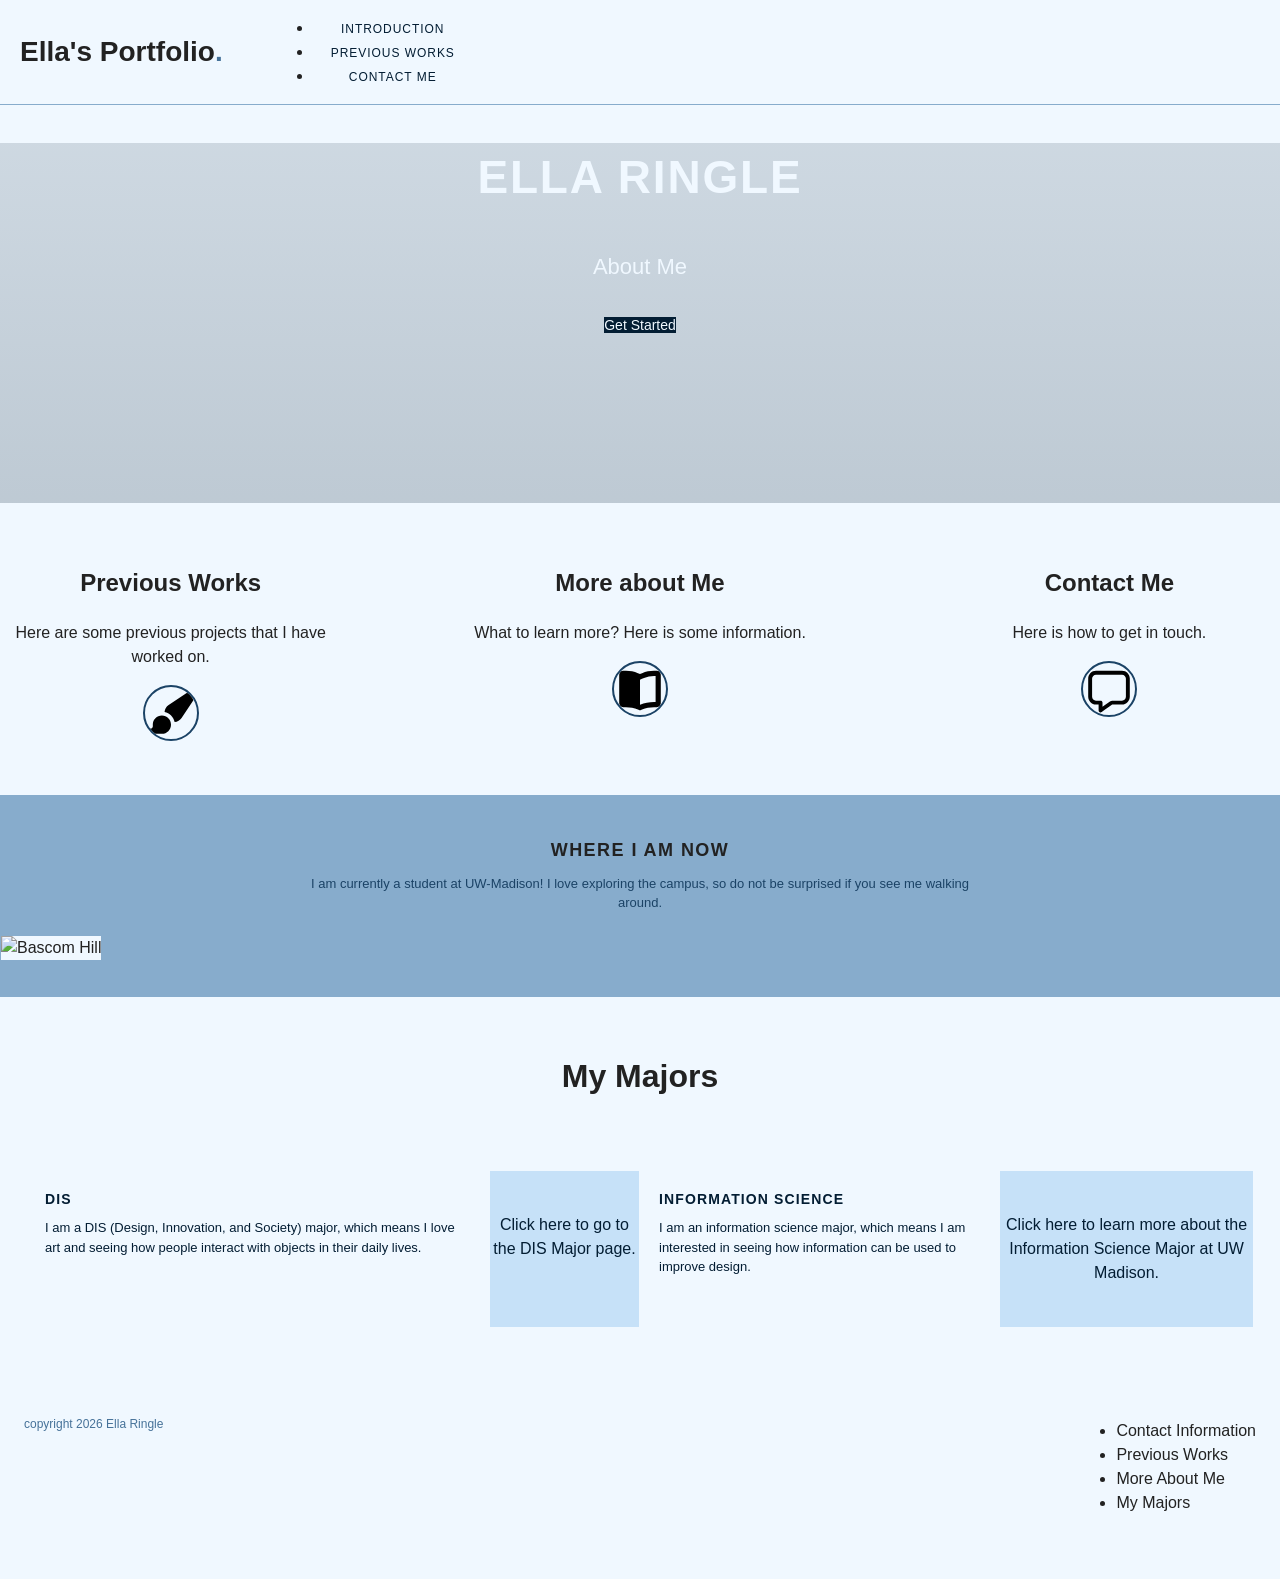
==== lis351-web/index.html @ 3f2c75fa "Add files via upload" ====
<!-- =========================================================
STEP 1: Add the required HTML5 skeleton
========================================================= -->
<!DOCTYPE html>
<html lang="en">
  <head>
    <meta charset="UTF-8">
    <meta name="viewport" content="width=device-width, initial-scale=1.0">
    <link rel="stylesheet" href="stylesheet.css">
    <title>Ella's Portfolio</title>
  </head>

  <body>
    <!-- =========================================================
    STEP 2: Build the “top area” (site name + navigation) using simple HTML
    ========================================================= -->
    <header class="site-header"><span class="header-inner">
        <h2 class="brand">Ella's Portfolio<span class="dot">.</span></h2>

        
        <nav class ="site-nav"><span class="a"><span class="right">
            <ul>
                <li><a href="#">Introduction</a></li>
                <li><a href="#">Previous Works</a></li>
                <li><a href="#">Contact Me</a></li>
            </ul>
        </span></span></nav>
    </span></header>


    <!-- =========================================================
    STEP 3: Hero section + “Get Started button” as a link
    ========================================================= -->
   <main> 
         <section class="hero">
            <div class="hero-content">
                <h1 class="hero-h1">Ella Ringle</h1>
                <p class ="hero-subhead">About Me </p>
                <a href="#" class ="btn"><span class="btn-dark">Get Started</span></a>
            </div>
           <!-- <img src="images/Orchids.png" alt="Hand Drawn Orchids">-->
        </section>
        

        <!-- =========================================================
        STEP 4: Features section (3 blocks) + featured content section
        ========================================================= -->
        <section class ="features"> <span class="features-grid">
           <span class="feature">
                <h2>Previous Works</h2>
                <p> Here are some previous projects that I have worked on.</p>
                <img src="images/paintbrush-solid-full.svg" alt="paintbush" class="icon">
            </span>

            <span class="feature">
                <h2>More about Me</h2>
                <p>What to learn more? Here is some information.</p>
                <img src="images/book-open-solid-full.svg" alt="open book" class="icon">
            </span>

            <span class="feature">
                <h2>Contact Me</h2>
                <p>Here is how to get in touch.</p>
                <img src="images/message-regular-full.svg" alt="message icon" class="icon">
            </span>
        </span>
        </section>
        <section class="featured">
            <h2 class="section-title">Where I am Now</h2>
            <p class="section-lede">I am currently a student at UW-Madison! I love exploring the campus, so do not be surprised if you see me walking around. </p>
            <img src="images/BascomHill.jpg" alt="Bascom Hill" class="media">
        </section>

        <!-- =========================================================
        STEP 5: Two secondary content blocks + CTA section 
        ========================================================= -->
        <h1 class="secondary">My Majors</h1>
        <section class="secondary-grid">
            <div class="card">
                <span class = "card-text">
                    <h3 class = "h3">DIS</h3>
                    <p class ="p">I am a DIS (Design, Innovation, and Society) major, which means I love art and seeing how people interact with objects in their daily lives.</p>
                </span>
                <a href="https://guide.wisc.edu/undergraduate/human-ecology/design-studies/design-innovation-society-bs" class = "cta"><span class = "cta-inner">Click here to go to the DIS Major page.</span></a>
            </div>
            <div class="card">
                <span class = "card-text">
                    <h3 class = "h3">Information Science</h3>
                    <p class ="p">I am an information science major, which means I am interested in seeing how information can be used to improve design.</p>
                </span>
                <a href="https://ischool.wisc.edu/programs/information-science-major/" class = "cta"><span class ="cta-inner">Click here to learn more about the Information Science Major at UW Madison.</span></a>
            </div>
        </section>

    </main>

    <!-- =========================================================
    STEP 6: Footer 
    ========================================================= -->

    <footer class ="site-footer">
        <span class="footer-inner">
        <p class="footer-left"><span class="a">copyright 2026 Ella Ringle</span></p>
        <ul class="footer-cols"> <span class="a">
            <li><a href="#">Contact Information</a></li>
            <li><a href="#">Previous Works</a></li>
            <li><a href="#">More About Me</a></li>
            <li><a href="#">My Majors</a></li>
        </span></ul>
        </span>
    </footer>

  </body>
</html>
---- lis351-web/stylesheet.css ----
/* a4stylesheet.css
   A4: Intro CSS Fill-in Template
   Instructions: rename this file to styles.css and complete each TODO block.
*/





/* ===== Base styles (mostly done) ===== */
* { box-sizing: border-box; }

body {
  margin: 0;
  font-family: Arial, Helvetica, sans-serif;
  line-height: 1.5;
  color: #222;
  background: #F0F8FF;
}

a { color: inherit; text-decoration: none; }
a:hover { text-decoration: underline; }

.container {
  width: min(1000px, 92%);
  margin: 0 auto;
}

/* ===== Header ===== */
.site-header {
  border-bottom: 1px solid #87ACCC;
  background: #F0F8FF;
}

.header-inner {
  display: flex;
  align-items: center;
  text-align: center;
  gap: 50px;
  /* TODO A (Flexbox):
     Make the brand appear on the left and the navigation on the right.
     Requirements:
       - Use flexbox
       - Center items vertically
       - Put space between left and right
  */
}

.brand {
  font-size: 28px;
  font-weight: 700;
  padding-left: 20px;
}

.brand .dot {
  /* TODO B (Color):
     Make the dot a light blue accent color (choose a readable blue).
  */
  color: #467299
}

.site-nav a {
  margin-left: 18px;
  text-transform: uppercase;
  font-size: 12px;
  letter-spacing: 0.08em;
  color: #031D33;
  
}






/* ===== Hero ===== */
.hero {
  background-image: linear-gradient(#031d3325, #031d3336), url("Orchids.png");
  min-height: 360px;
  max-width:100%;
  height: auto;
  background-position: center;
  background-repeat: no-repeat;
  background-size: cover;
  position: relative;
  

  /* TODO C (Background image hero):
     Turn this into a hero banner with a background image.
     Requirements:
       - Use a background image URL (use the one below)
       - Make it cover the area and center it
       - Add a light overlay so text is readable (hint: use a linear-gradient + image)
       - Set a minimum height (e.g., 360px)
  */
  /* My image:
     https://images.unsplash.com/photo-1469474968028-56623f02e42e?auto=format&fit=crop&w=1600&q=60
  */  

}

.hero-content {
  /* TODO D (Center content):
     Center the hero text horizontally.
     Add vertical padding so it doesn't feel cramped.
  */
  text-align: center;

}

.hero h1 {
  color:#F0F8FF;
  font-size: 46px;
  text-transform: uppercase;
  letter-spacing: 0.04em;
  
  /* TODO E (Typography):
     Make the headline large and uppercase.
     (e.g., font-size around 42–48px, text-transform uppercase)
  */
}

.hero-subhead {
  /* TODO F (Typography):
     Make this slightly smaller than h1 and a softer color.
     (e.g., font-size ~20–24px; color #555)
  */
  font-size: 22px;
  color: #F0F8FF;
  margin: 8px 0 22px;
}






/* ===== Buttons ===== */
.btn {
  display: inline-block;
  padding: 10px 18px;
  border-radius: 3px;
  font-size: 14px;
}

.btn-dark {
  background: #031D33;
  color: #F0F8FF;
  /* TODO G (Button styling):
     Make this a dark filled button with white text.
     (e.g., background #333; color #fff)
  */
}

.btn-outline {
  /* TODO H (Button styling):
     Make this an outlined button with a blue border and matching text.
     (e.g., border: 2px solid ...; color: ...; background: transparent)
  */
  border: 2px solid;
  color: #031D33;
  background: #F0F8FF;
}

/* ===== Features (3 columns) ===== */
.features {
  padding: 42px 0;
}

.features-grid {
  /* TODO I (Layout):
     Arrange the three feature blocks in a row (desktop).
     Requirements:
       - Use flexbox
       - Add a gap between items (e.g., 26px)
  */
  display: flex;
  gap: 10%;
  margin:auto;
}

.feature {
  /* TODO J (Sizing / alignment):
     Make each feature take equal width and center its text.
  */
  flex: 1;              
  min-width: 0; 
  text-align: center;


}

.icon {
  width: 56px;
  height: 56px;
  border: 2px solid #1B4366;
  border-radius: 999px;
  display: grid;
  place-items: center;
  margin: 0 auto 12px;
  color: #467299;
  font-size: 22px;
}

/* ===== Featured content ===== */
.featured {
  padding: 42px 0 36px;
  background: #87ACCC;
}

.section-title {
  text-align: center;
  margin: 0;
  font-size: 18px;
  letter-spacing: 0.08em;
  text-transform: uppercase;
}

.section-lede {
  text-align: center;
  max-width: 680px;
  margin: 10px auto 22px;
  color: #1B4366;
  font-size: 13px;
}

.media {
  background: #F0F8FF;
  border: 1px solid #87ACCC;
  height: 260px;
  justify-content: center;
  place-items: center;
  max-width:100%;
  height:auto;
  max-height: 750px;
}






/* ===== Secondary content (2 cards) ===== */
.secondary {
  padding: 34px 0 44px;
  text-align: center;
}

.secondary-grid {
  /* TODO K (Layout):
     Put the two cards next to each other on desktop.
     Requirements:
       - Use flexbox
       - Add a gap (e.g., 26px)
  */
  display: flex;
  margin: 26px;
}

.card {
  /* TODO L (Card styling):
     Give each card a border and make it take equal width.
     (Hint: flex: 1; border: 1px solid #eee)
  */
  display: flex;
  flex: 1;
  border: 1px solid;
  color: #F0F8FF;
  grid-template-columns: 1fr 1fr;
}

.card-text {
  padding: 18px;
}

.card-text h3 {
  margin: 0 0 8px;
  font-size: 14px;
  text-transform: uppercase;
  letter-spacing: 0.08em;
  color:#031D33
}

.card-text p {
  margin: 0 0 14px;
  color: #031D33;
  font-size: 13px;
}

.card-image {
  min-height: 160px;
  /* TODO M (Image block):
     Make the card image behave like a background image:
       - cover
       - centered
  */
  background-size: cover;
  background-position: center;
}

/* Optional images (already provided) */
.img-a {
  background-image: url("https://images.unsplash.com/photo-1469474968028-56623f02e42e?auto=format&fit=crop&w=800&q=60");
}
.img-b {
  background-image: url("https://images.unsplash.com/photo-1451187580459-43490279c0fa?auto=format&fit=crop&w=800&q=60");
}

/* ===== CTA ===== */
.cta {
  background: #c6e1f8;
  padding: 42px 0;
  text-align: center;
}

.cta-inner {
  /* TODO N (Center CTA):
     Center the CTA text and button.
  */
  text-align: center;
  align-items: center;
  color: #031D33
}





/* ===== Footer ===== */
.site-footer {
  background: #F0F8FF;
  border-top: 1px solid #F0F8FF;
  padding: 24px 0;
}

.footer-inner {
  /* TODO O (Footer layout):
     Arrange footer-left on the left and footer link columns on the right.
     Requirements:
       - Use flexbox
       - Add a gap (e.g., 24px)
       - Space items out (left/right)
  */
  display: flex;
  padding: 24px;
  justify-content: space-between;
}

.footer-left {
  max-width: 360px;
  color: #467299;
  font-size: 12px;
}

.footer-left a { color: #1B4366; }

.footer-cols {
  display: flex;
  gap: 28px;
}

.footer-col h4 {
  margin: 0 0 8px;
  font-size: 12px;
  text-transform: uppercase;
  letter-spacing: 0.08em;
}

.footer-col a {
  display: block;
  font-size: 12px;
  color: #1B4366;
  margin: 6px 0;
}
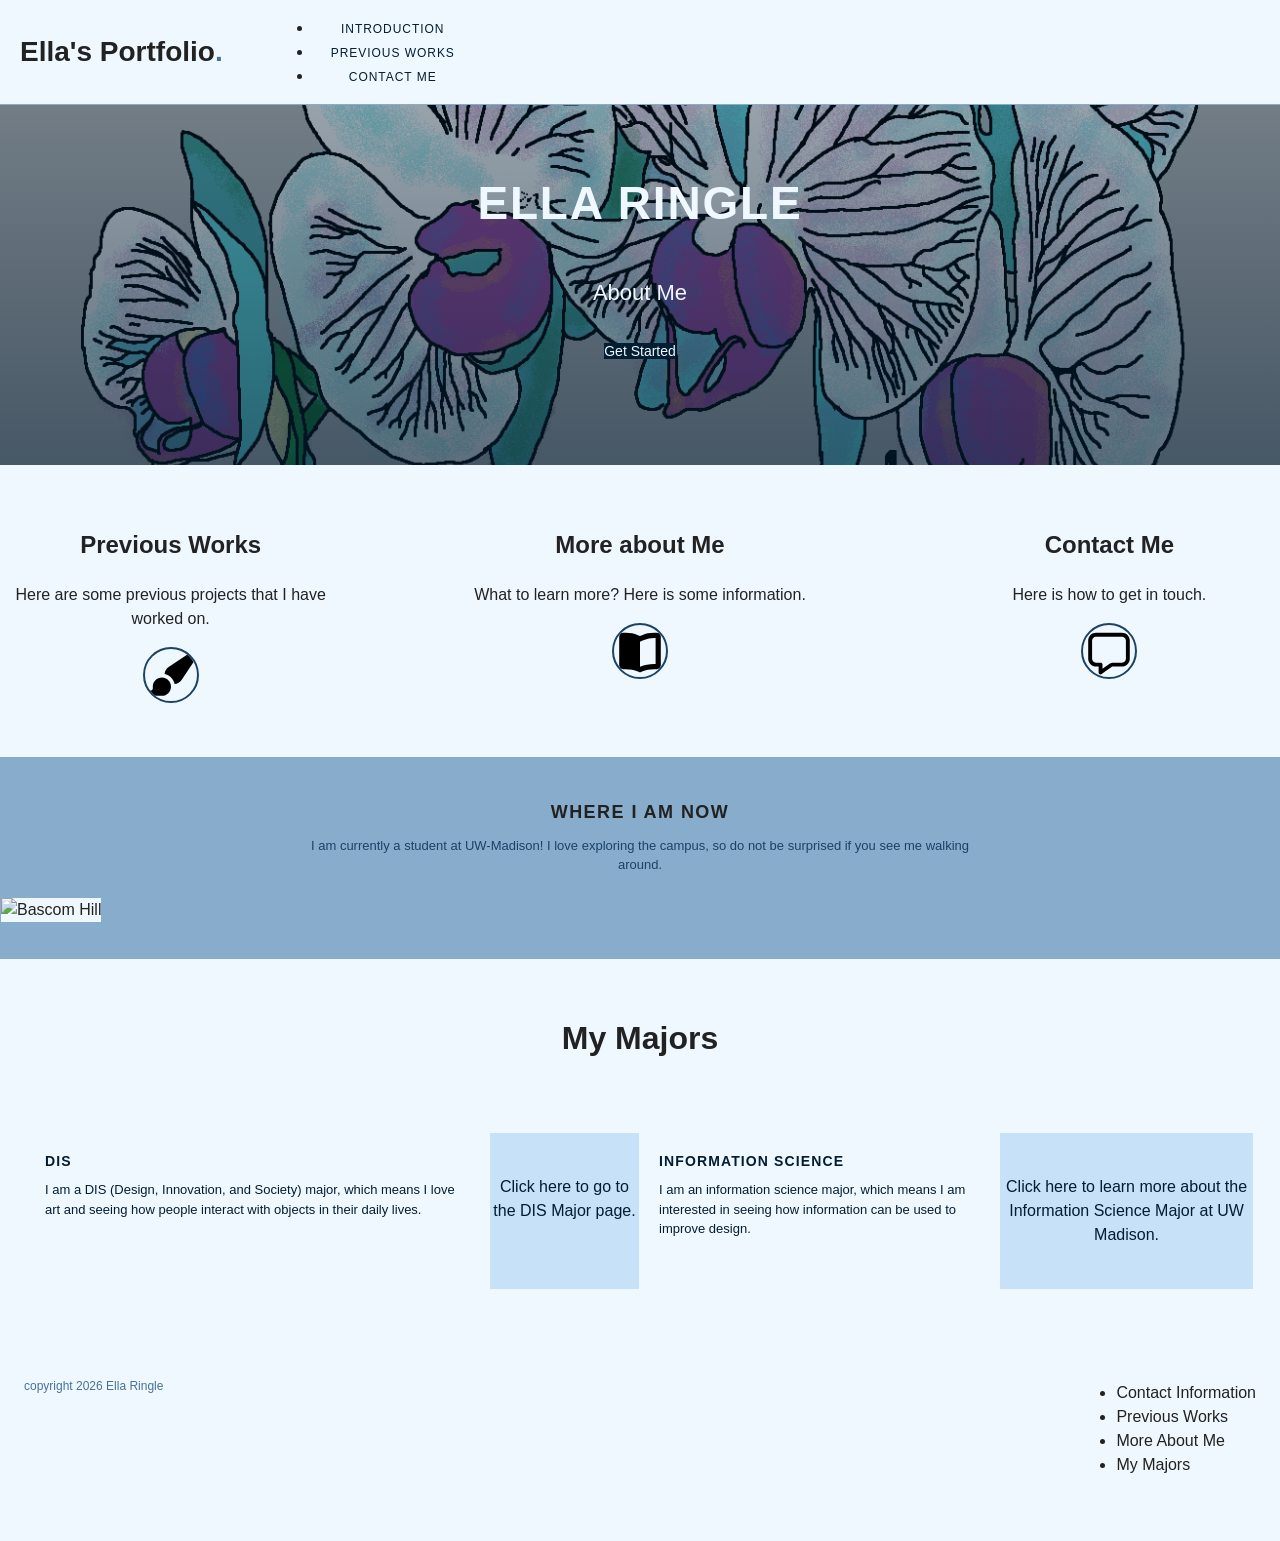
==== commit 5aa58785: "Update index.html" ====
--- a/lis351-web/stylesheet.css
+++ b/lis351-web/stylesheet.css
@@ -75,7 +75,7 @@
 
 /* ===== Hero ===== */
 .hero {
-  background-image: linear-gradient(#031d3325, #031d3336), url("Orchids.png");
+  background-image: linear-gradient(#031d3369, #031d33a4), url("images/Orchids.png");
   min-height: 360px;
   max-width:100%;
   height: auto;
@@ -105,7 +105,7 @@
      Add vertical padding so it doesn't feel cramped.
   */
   text-align: center;
-
+  padding-top: 26px;
 }
 
 .hero h1 {
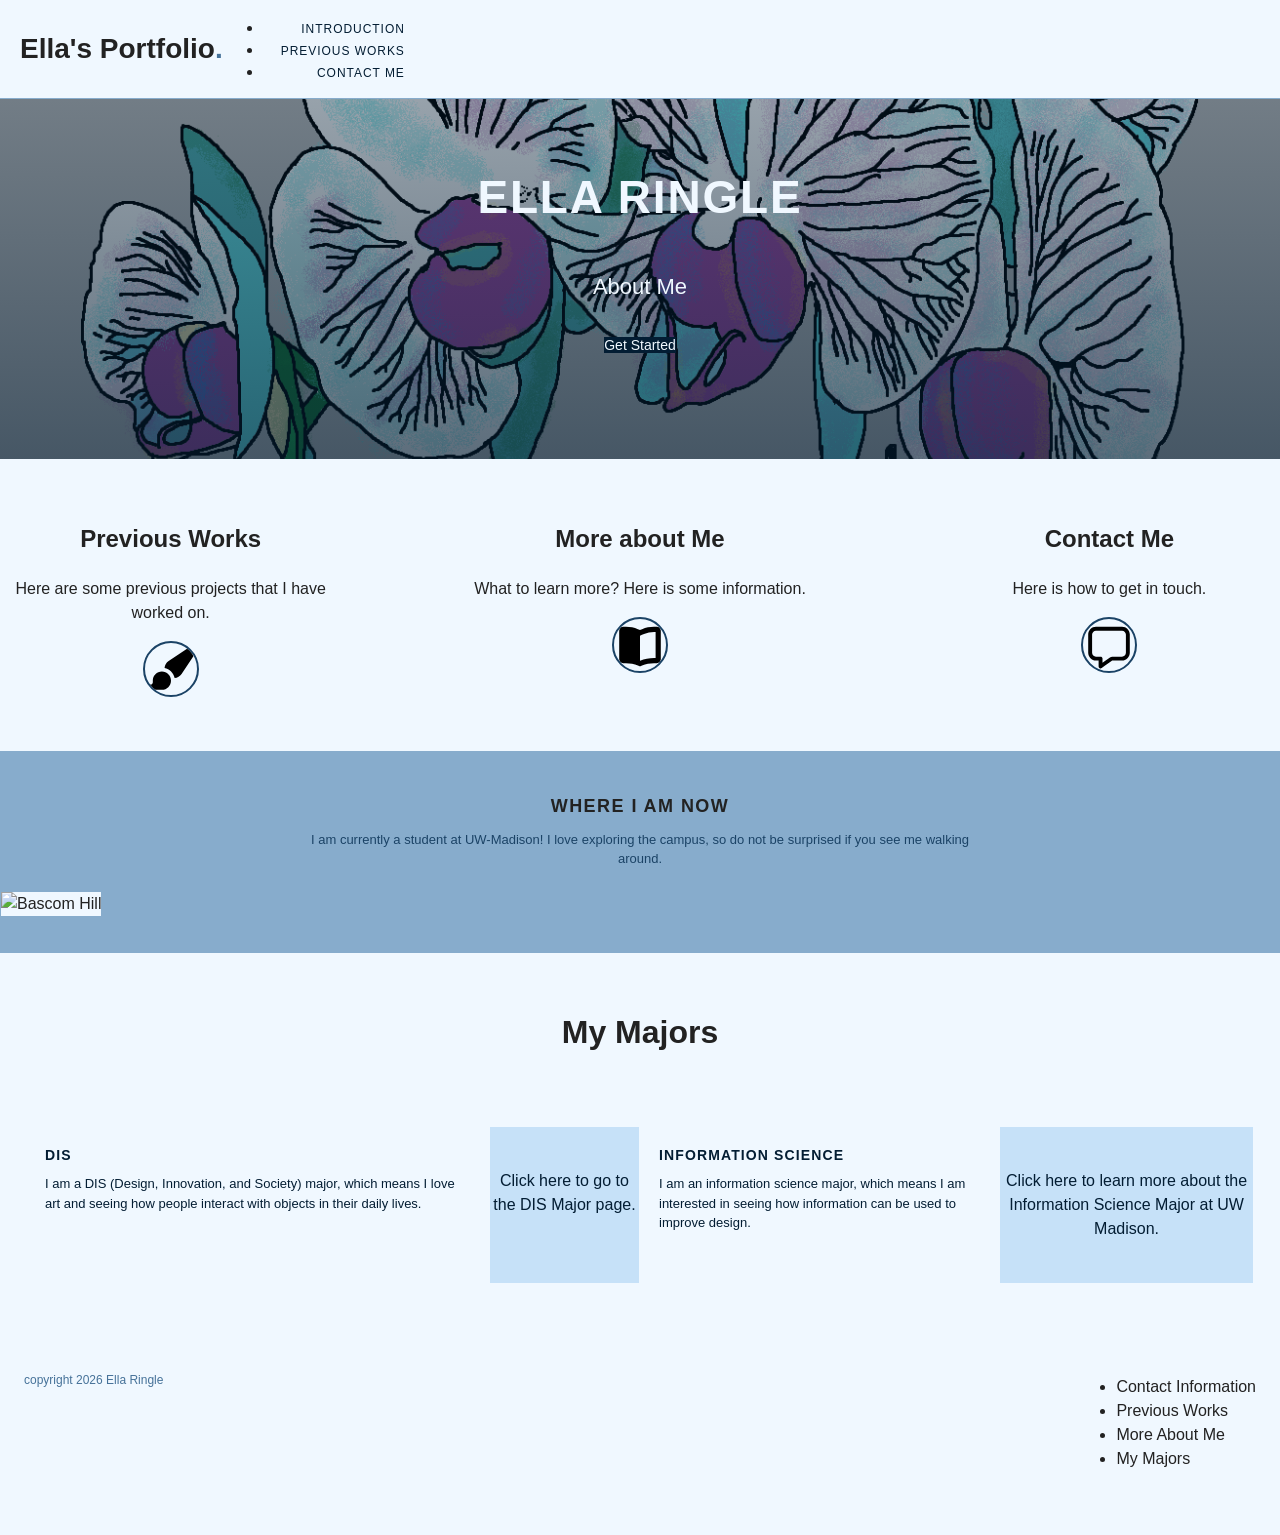
==== commit 1bdbff91: "Hero fixed" ====
--- a/lis351-web/index.html
+++ b/lis351-web/index.html
@@ -18,13 +18,13 @@
         <h2 class="brand">Ella's Portfolio<span class="dot">.</span></h2>
 
         
-        <nav class ="site-nav"><span class="a"><span class="right">
+        <nav class ="site-nav"><span class="a">
             <ul>
                 <li><a href="#">Introduction</a></li>
                 <li><a href="#">Previous Works</a></li>
                 <li><a href="#">Contact Me</a></li>
             </ul>
-        </span></span></nav>
+        </span></nav>
     </span></header>
 
 
--- a/lis351-web/stylesheet.css
+++ b/lis351-web/stylesheet.css
@@ -36,7 +36,6 @@
   display: flex;
   align-items: center;
   text-align: center;
-  gap: 50px;
   /* TODO A (Flexbox):
      Make the brand appear on the left and the navigation on the right.
      Requirements:
@@ -45,6 +44,8 @@
        - Put space between left and right
   */
 }
+
+
 
 .brand {
   font-size: 28px;
@@ -65,6 +66,8 @@
   font-size: 12px;
   letter-spacing: 0.08em;
   color: #031D33;
+  display: flex;
+  justify-content: flex-end;
   
 }
 
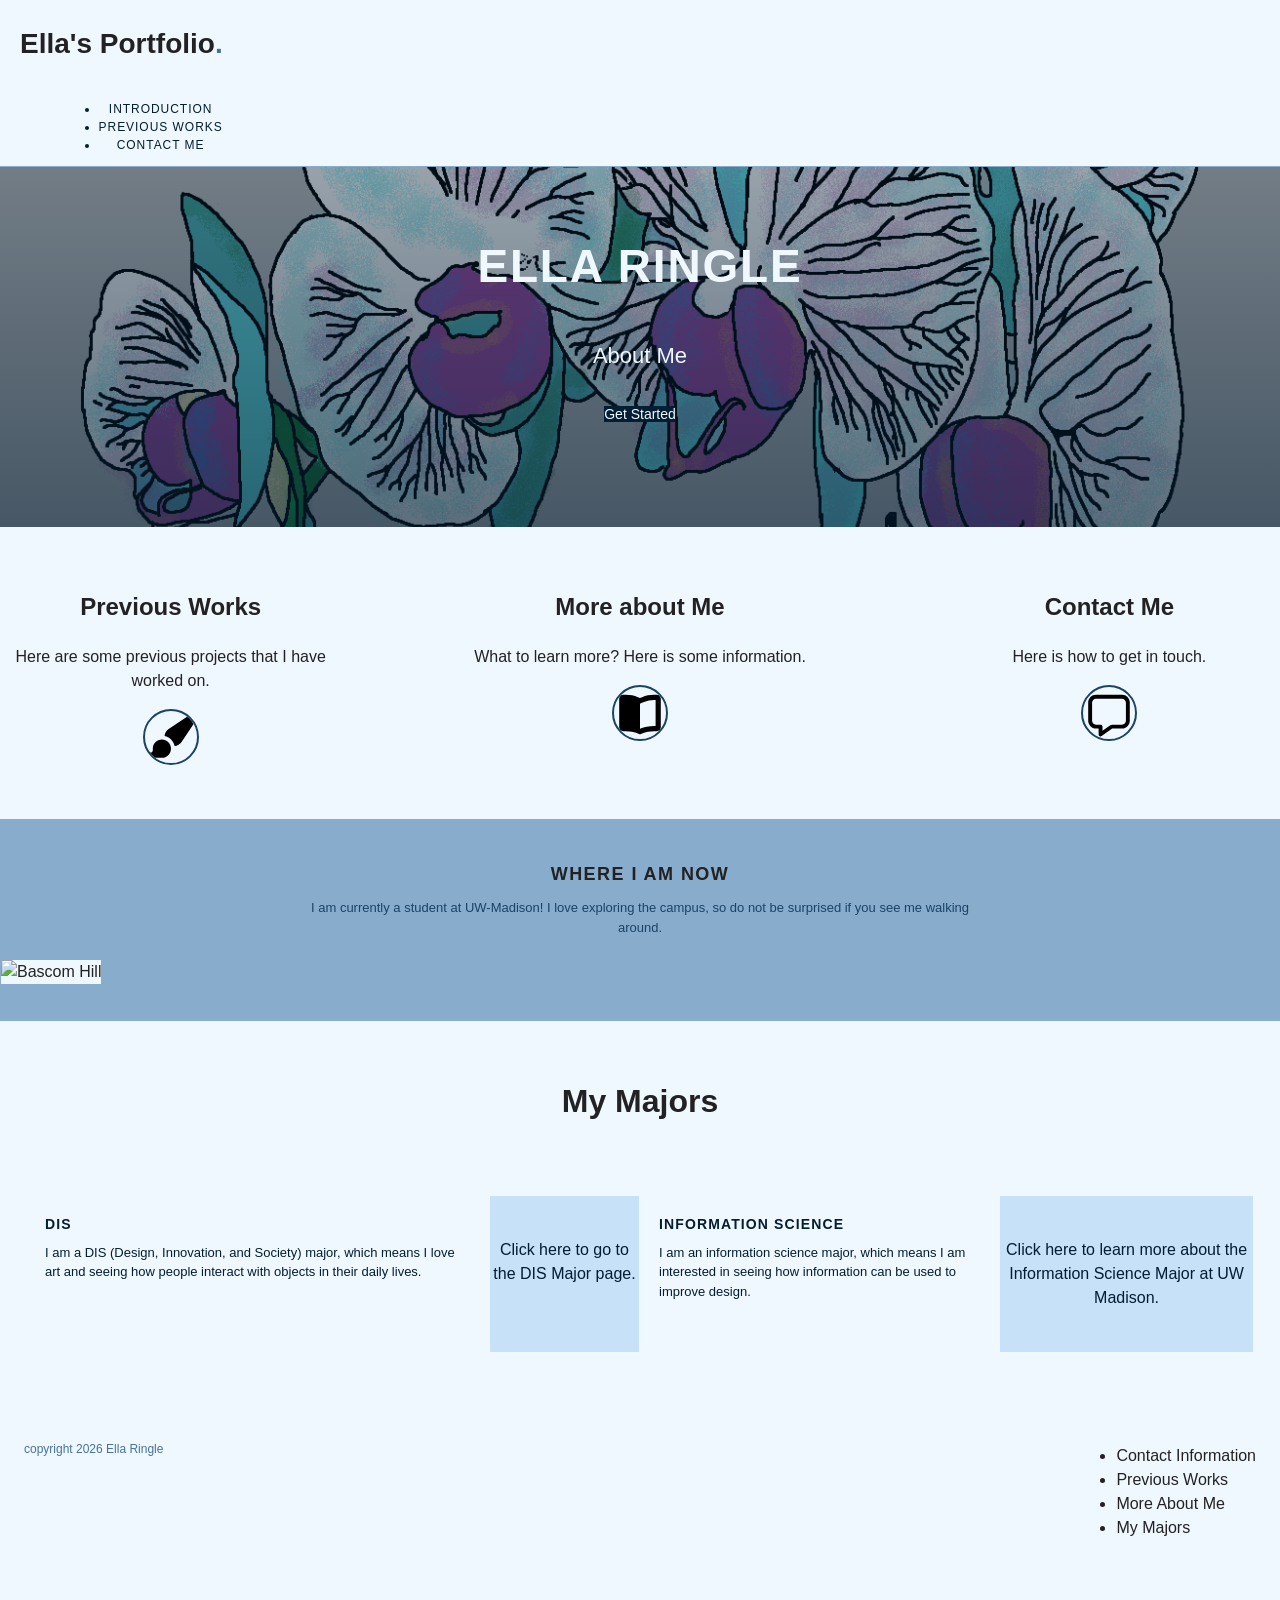
==== commit a839403e: "Got rid of useless a and changed where display is" ====
--- a/lis351-web/index.html
+++ b/lis351-web/index.html
@@ -18,13 +18,13 @@
         <h2 class="brand">Ella's Portfolio<span class="dot">.</span></h2>
 
         
-        <nav class ="site-nav"><span class="a">
+        <nav class ="site-nav">
             <ul>
                 <li><a href="#">Introduction</a></li>
                 <li><a href="#">Previous Works</a></li>
                 <li><a href="#">Contact Me</a></li>
             </ul>
-        </span></nav>
+        </nav>
     </span></header>
 
 
--- a/lis351-web/stylesheet.css
+++ b/lis351-web/stylesheet.css
@@ -30,10 +30,10 @@
 .site-header {
   border-bottom: 1px solid #87ACCC;
   background: #F0F8FF;
+  display: flex;
 }
 
 .header-inner {
-  display: flex;
   align-items: center;
   text-align: center;
   /* TODO A (Flexbox):
@@ -60,7 +60,7 @@
   color: #467299
 }
 
-.site-nav a {
+.site-nav {
   margin-left: 18px;
   text-transform: uppercase;
   font-size: 12px;
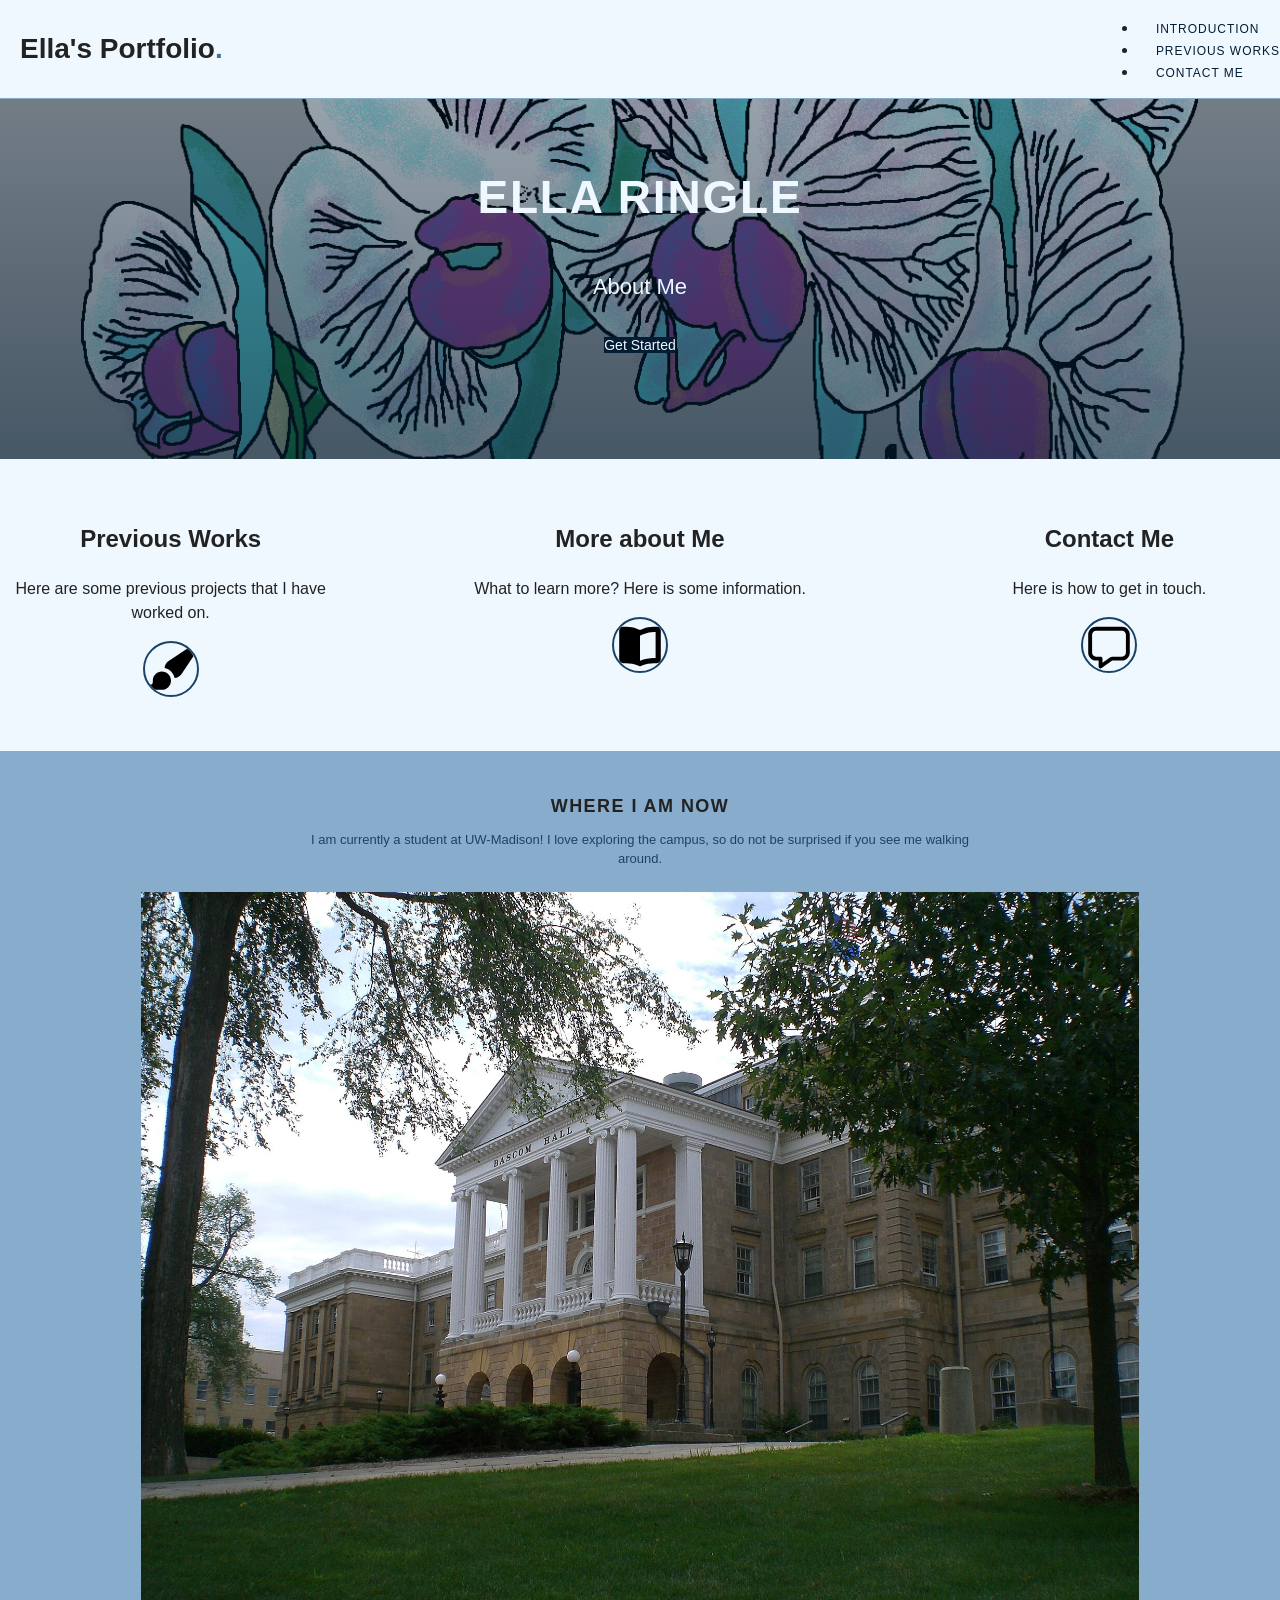
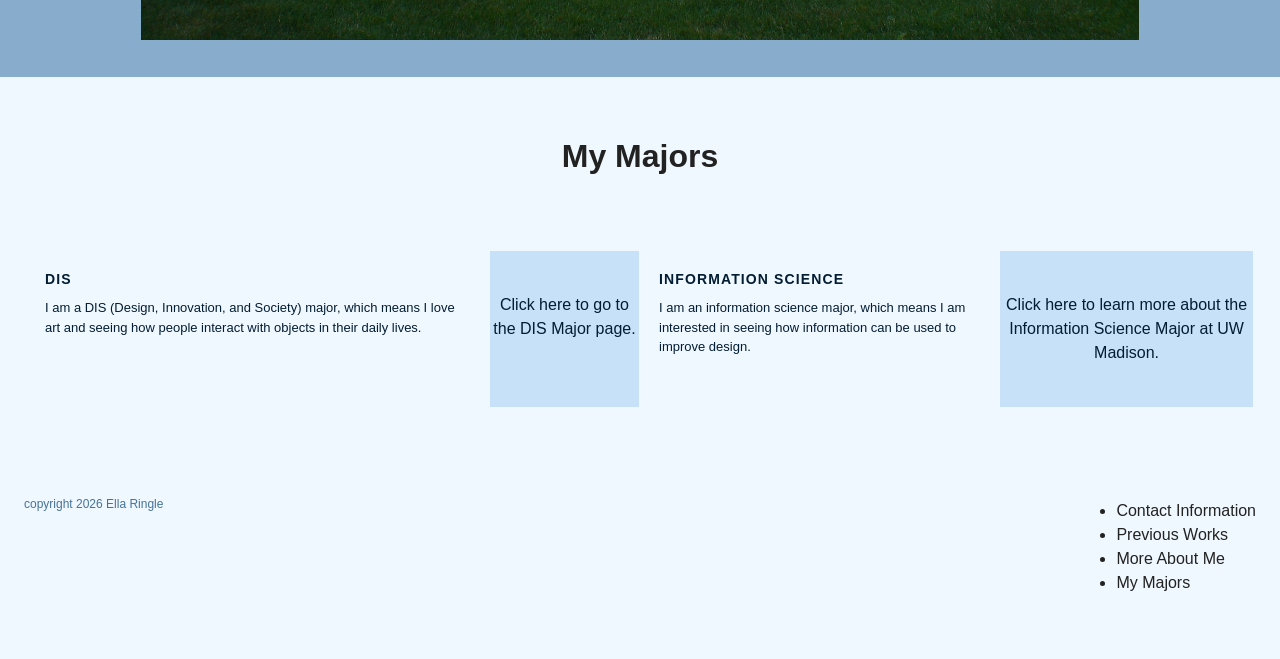
==== commit aa2c1c7e: "Update index.html" ====
--- a/lis351-web/index.html
+++ b/lis351-web/index.html
@@ -68,7 +68,7 @@
         <section class="featured">
             <h2 class="section-title">Where I am Now</h2>
             <p class="section-lede">I am currently a student at UW-Madison! I love exploring the campus, so do not be surprised if you see me walking around. </p>
-            <img src="images/BascomHill.jpg" alt="Bascom Hill" class="media">
+            <img src="images/BascomHill.JPG" alt="Bascom Hill" class="media">
         </section>
 
         <!-- =========================================================
--- a/lis351-web/stylesheet.css
+++ b/lis351-web/stylesheet.css
@@ -30,12 +30,13 @@
 .site-header {
   border-bottom: 1px solid #87ACCC;
   background: #F0F8FF;
-  display: flex;
+
 }
 
 .header-inner {
   align-items: center;
   text-align: center;
+  gap: 50px;
   /* TODO A (Flexbox):
      Make the brand appear on the left and the navigation on the right.
      Requirements:
@@ -43,31 +44,35 @@
        - Center items vertically
        - Put space between left and right
   */
-}
-
-
+  display: flex;
+  flex-direction: row;
+  justify-content: space-between;
+}
 
 .brand {
   font-size: 28px;
   font-weight: 700;
   padding-left: 20px;
+  display: flex ;
+
 }
 
 .brand .dot {
   /* TODO B (Color):
      Make the dot a light blue accent color (choose a readable blue).
   */
-  color: #467299
-}
-
-.site-nav {
+  color: #467299;
+  display: flex;
+}
+
+.site-nav a {
   margin-left: 18px;
   text-transform: uppercase;
   font-size: 12px;
   letter-spacing: 0.08em;
   color: #031D33;
   display: flex;
-  justify-content: flex-end;
+ 
   
 }
 
@@ -228,11 +233,11 @@
 }
 
 .media {
+  display: flex;
   background: #F0F8FF;
   border: 1px solid #87ACCC;
-  height: 260px;
-  justify-content: center;
-  place-items: center;
+  margin-left: auto;
+  margin-right: auto;
   max-width:100%;
   height:auto;
   max-height: 750px;
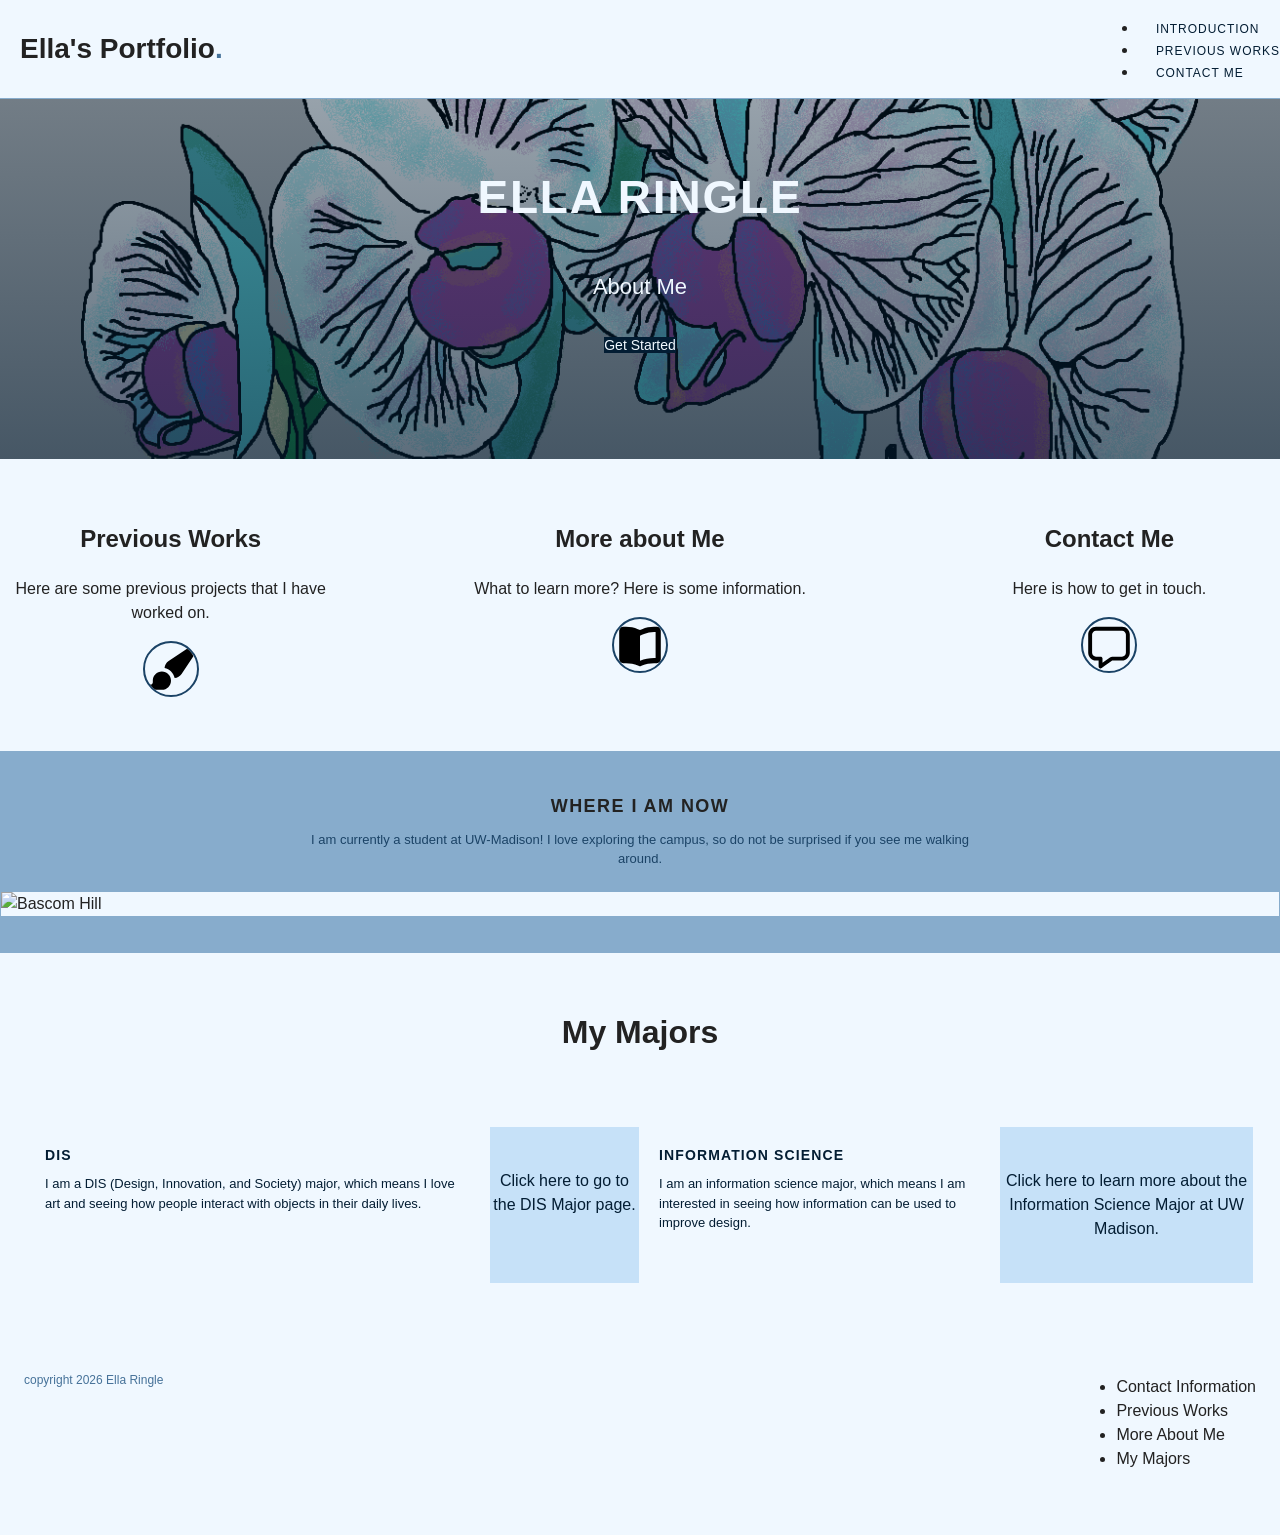
==== commit 2e811c4f: "Update index.html" ====
--- a/lis351-web/index.html
+++ b/lis351-web/index.html
@@ -68,7 +68,7 @@
         <section class="featured">
             <h2 class="section-title">Where I am Now</h2>
             <p class="section-lede">I am currently a student at UW-Madison! I love exploring the campus, so do not be surprised if you see me walking around. </p>
-            <img src="images/BascomHill.JPG" alt="Bascom Hill" class="media">
+            <img src="images/BascomHill.jpg" alt="Bascom Hill" class="media">
         </section>
 
         <!-- =========================================================
